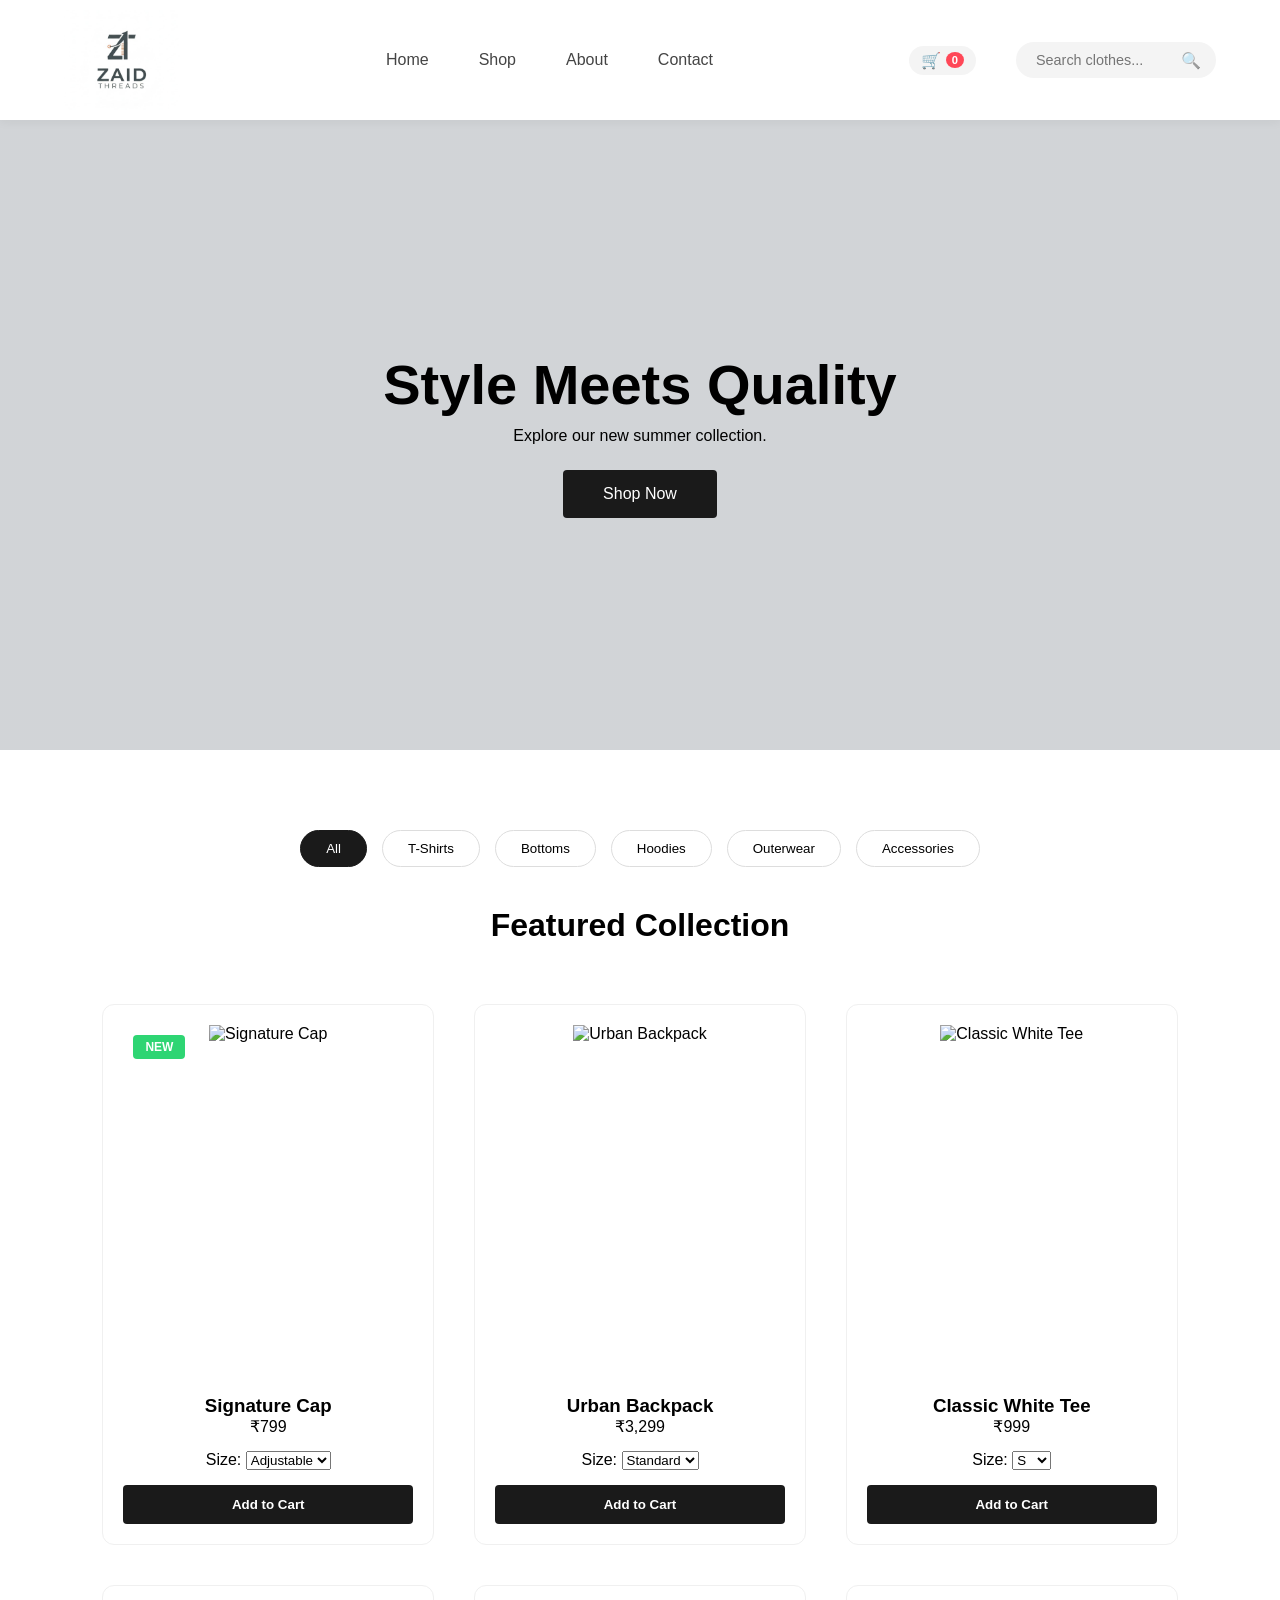
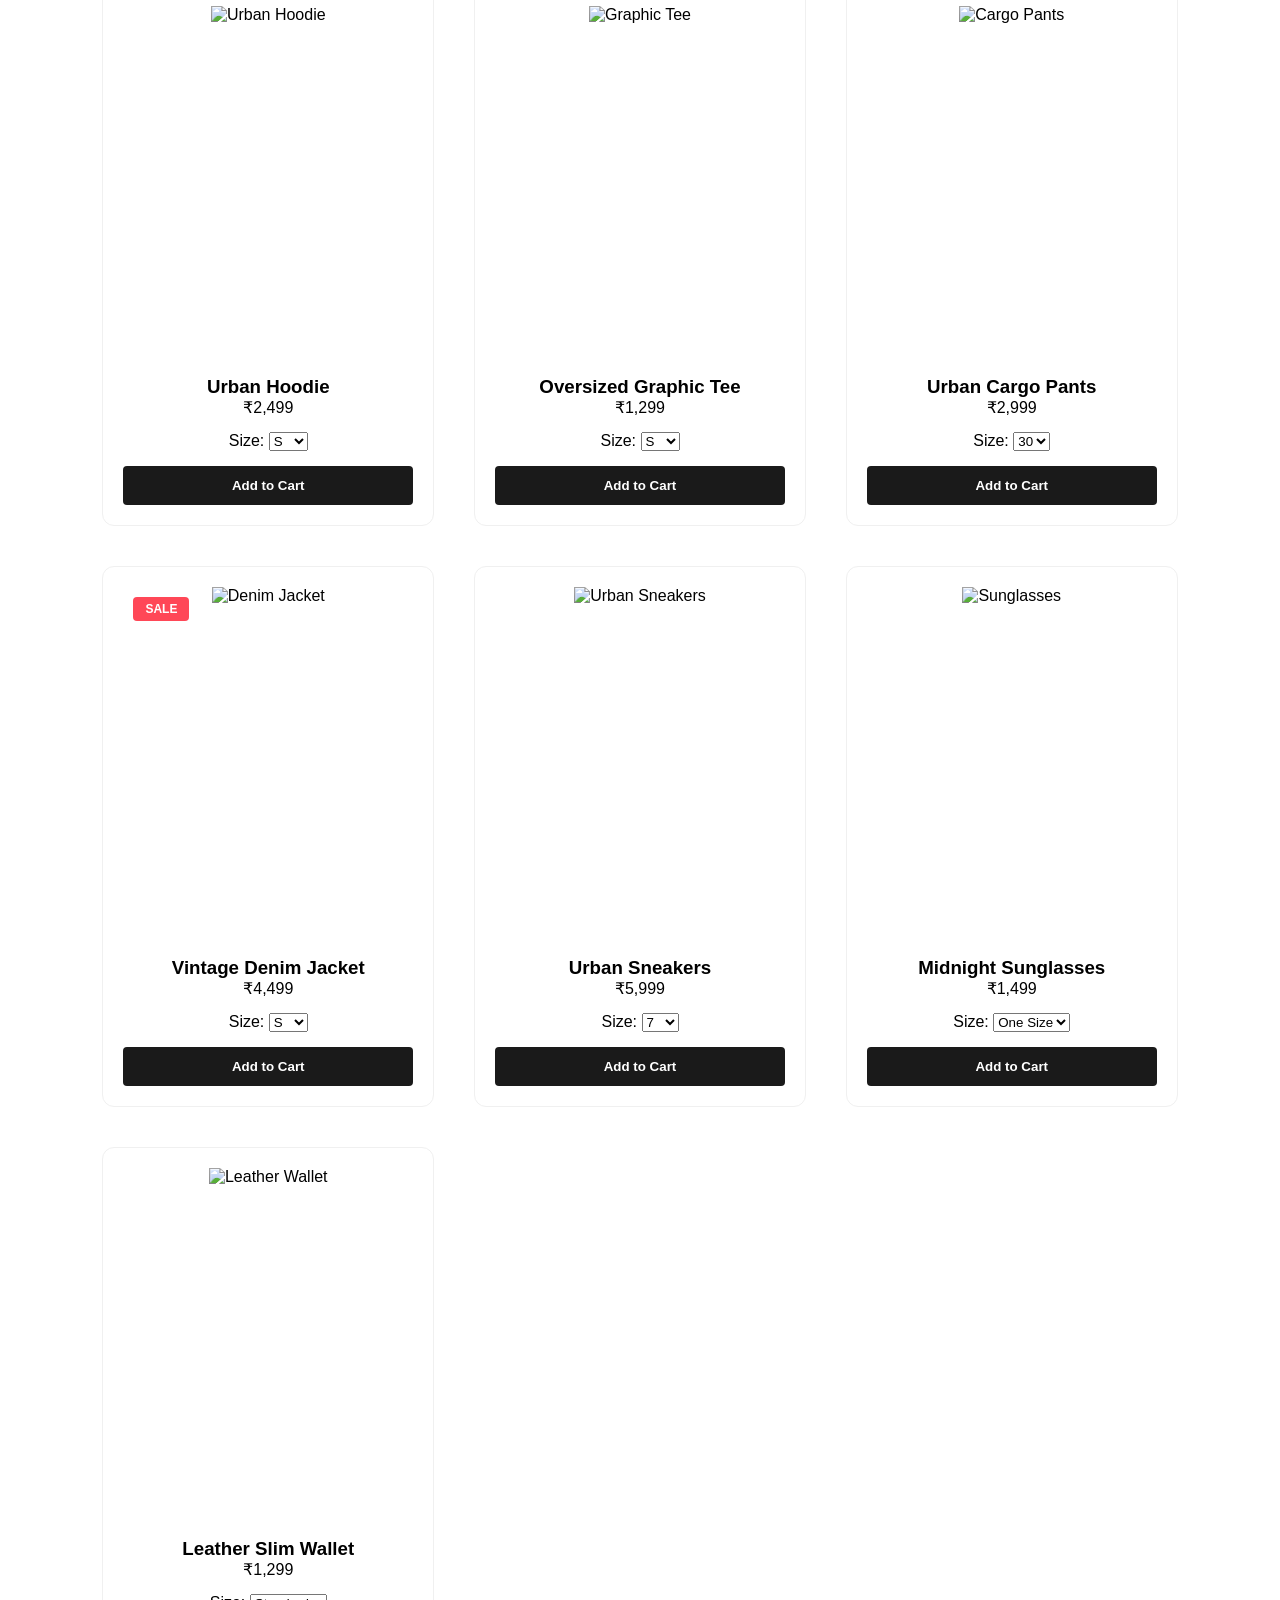
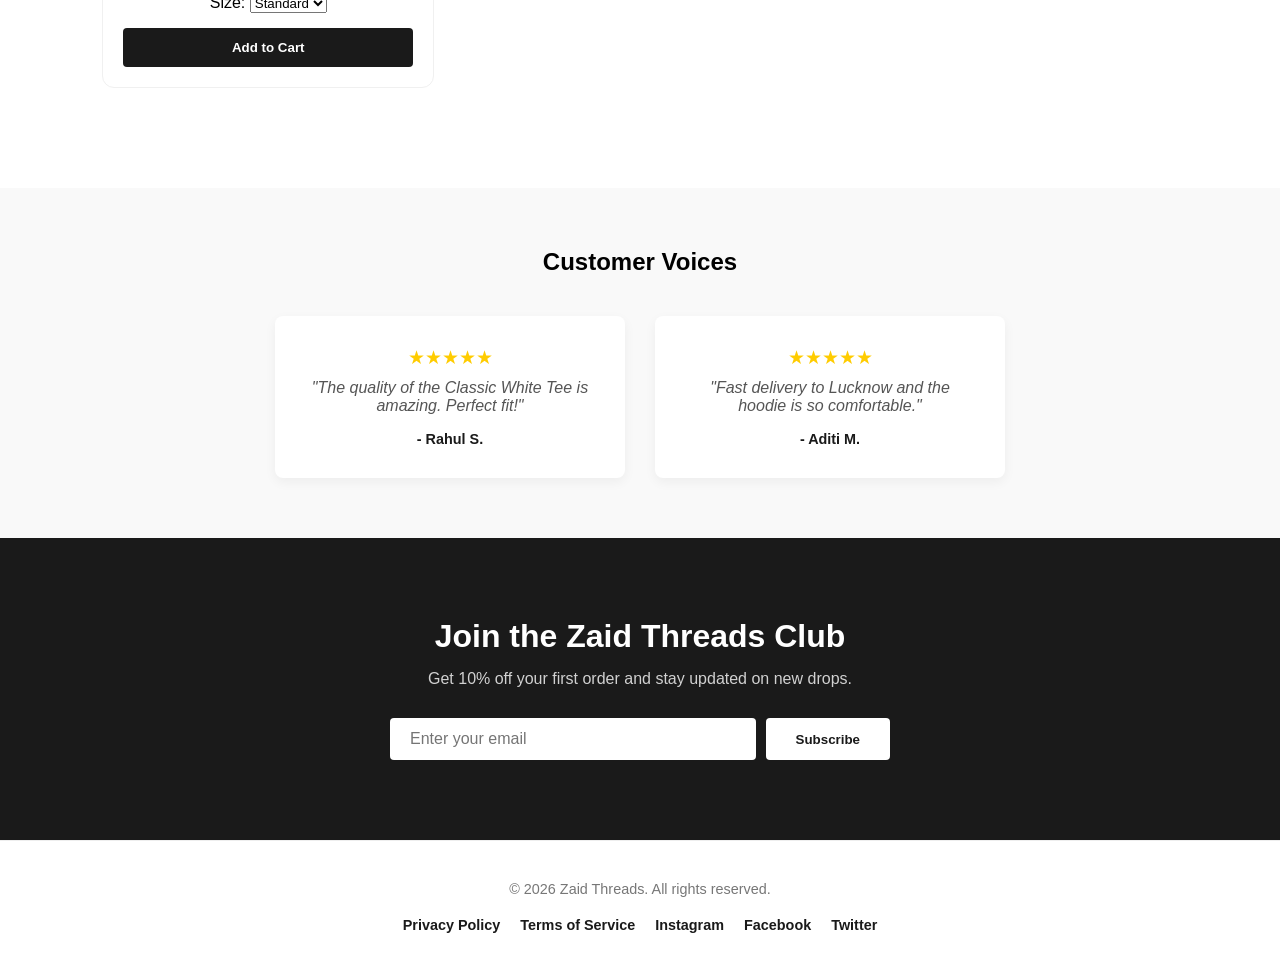
==== index.html @ d26709ca ""Fixed filename for deployment"." ====
<!DOCTYPE html>
<html lang="en">
<head>
    <meta charset="UTF-8">
    <meta name="viewport" content="width=device-width, initial-scale=1.0">
    <title>Zaid Threads | Premium Apparel</title>
    <link rel="stylesheet" href="style.css">
</head>
<body>
    <header>
    <nav>
        <div class="logo">
            <a href="index.html">
                <img src="logo.png" alt="Zaid Threads Logo" class="logo-img">
            </a>
        </div>
        
        <ul>
            <li><a href="#">Home</a></li>
            <li><a href="#shop">Shop</a></li>
            <li><a href="#">About</a></li>
            <li><a href="#">Contact</a></li>
        </ul>

        <div class="nav-extras">
            <div class="cart-icon">
                <span>🛒</span>
                <span id="cart-count">0</span>
            </div>

            <div class="search-container">
                <input type="text" placeholder="Search clothes..." id="search-input">
                <button type="submit" class="search-btn">🔍</button>
            </div>
        </div>
    </nav>
</header>

    <section class="hero">
        <div class="hero-content">
            <h1>Style Meets Quality</h1>
            <p>Explore our new summer collection.</p>
            <a href="#shop" class="btn">Shop Now</a>
        </div>
    </section>

    <section id="shop" class="products">
    <div class="category-nav">
    <button class="cat-btn active">All</button>
    <button class="cat-btn">T-Shirts</button>
    <button class="cat-btn">Bottoms</button>
    <button class="cat-btn">Hoodies</button>
    <button class="cat-btn">Outerwear</button>
    <button class="cat-btn">Accessories</button>
</div>
    <h2>Featured Collection</h2>
    <div class="product-grid">
        <div class="product-card">
    <div class="product-img">
       <span class="badge new">NEW</span> <img src="https://images.unsplash.com/photo-1588850561407-ed78c282e89b?auto=format&fit=crop&w=500&q=80" alt="Signature Cap" class="shop-img">
    </div>
    <h3>Signature Cap</h3>
    <p>₹799</p>
    <div class="size-selector">
        <label for="size3">Size:</label>
        <select id="size3">
            <option>Adjustable</option>
        </select>
    </div>
    <button class="add-to-cart">Add to Cart</button>
</div>

<div class="product-card">
    <div class="product-img">
        <img src="https://images.unsplash.com/photo-1553062407-98eeb64c6a62?auto=format&fit=crop&w=500&q=80" alt="Urban Backpack" class="shop-img">
    </div>
    <h3>Urban Backpack</h3>
    <p>₹3,299</p>
    <div class="size-selector">
        <label for="size4">Size:</label>
        <select id="size4">
            <option>Standard</option>
        </select>
    </div>
    <button class="add-to-cart">Add to Cart</button>
</div>
        <div class="product-card">
            <div class="product-img">
                <img src="https://images.unsplash.com/photo-1521572267360-ee0c2909d518?auto=format&fit=crop&w=500&q=80" alt="Classic White Tee" class="shop-img">
            </div>
            <h3>Classic White Tee</h3>
            <p>₹999</p>
            <div class="size-selector">
                <label for="size1">Size:</label>
                <select id="size1">
                    <option>S</option>
                    <option>M</option>
                    <option>L</option>
                    <option>XL</option>
                </select>
            </div>
            <button class="add-to-cart">Add to Cart</button>
        </div>

        <div class="product-card">
            <div class="product-img">
                <img src="https://images.unsplash.com/photo-1556821840-3a63f95609a7?auto=format&fit=crop&w=500&q=80" alt="Urban Hoodie" class="shop-img">
            </div>
            <h3>Urban Hoodie</h3>
            <p>₹2,499</p>
            <div class="size-selector">
                <label for="size2">Size:</label>
                <select id="size2">
                    <option>S</option>
                    <option>M</option>
                    <option>L</option>
                    <option>XL</option>
                </select>
            </div>
            <button class="add-to-cart">Add to Cart</button>
        </div>

        <div class="product-card">
    <div class="product-img">
        <img src="https://images.unsplash.com/photo-1576566588028-4147f3842f27?auto=format&fit=crop&w=500&q=80" alt="Graphic Tee" class="shop-img">
    </div>
    <h3>Oversized Graphic Tee</h3>
    <p>₹1,299</p>
    <div class="size-selector">
        <label>Size:</label>
        <select>
            <option>S</option>
            <option>M</option>
            <option>L</option>
            <option>XL</option>
        </select>
    </div>
    <button class="add-to-cart">Add to Cart</button>
</div>

<div class="product-card">
    <div class="product-img">
        <img src="https://images.unsplash.com/photo-1624378439575-d8705ad7ae80?auto=format&fit=crop&w=500&q=80" alt="Cargo Pants" class="shop-img">
    </div>
    <h3>Urban Cargo Pants</h3>
    <p>₹2,999</p>
    <div class="size-selector">
        <label>Size:</label>
        <select>
            <option>30</option>
            <option>32</option>
            <option>34</option>
            <option>36</option>
        </select>
    </div>
    <button class="add-to-cart">Add to Cart</button>
</div>

<div class="product-card">
    <div class="product-img">
       <span class="badge sale">SALE</span> <img src="https://images.unsplash.com/photo-1551537482-f2075a1d41f2?auto=format&fit=crop&w=500&q=80" alt="Denim Jacket" class="shop-img">
    </div>
    <h3>Vintage Denim Jacket</h3>
    <p>₹4,499</p>
    <div class="size-selector">
        <label>Size:</label>
        <select>
            <option>S</option>
            <option>M</option>
            <option>L</option>
            <option>XL</option>
        </select>
    </div>
    <button class="add-to-cart">Add to Cart</button>
</div>

<div class="product-card">
    <div class="product-img">
        <img src="https://images.unsplash.com/photo-1542291026-7eec264c27ff?auto=format&fit=crop&w=500&q=80" alt="Urban Sneakers" class="shop-img">
    </div>
    <h3>Urban Sneakers</h3>
    <p>₹5,999</p>
    <div class="size-selector">
        <label>Size:</label>
        <select>
            <option>7</option>
            <option>8</option>
            <option>9</option>
            <option>10</option>
        </select>
    </div>
    <button class="add-to-cart">Add to Cart</button>
</div>

<div class="product-card">
    <div class="product-img">
        <img src="https://images.unsplash.com/photo-1572635196237-14b3f281503f?auto=format&fit=crop&w=500&q=80" alt="Sunglasses" class="shop-img">
    </div>
    <h3>Midnight Sunglasses</h3>
    <p>₹1,499</p>
    <div class="size-selector">
        <label>Size:</label>
        <select>
            <option>One Size</option>
        </select>
    </div>
    <button class="add-to-cart">Add to Cart</button>
</div>

<div class="product-card">
    <div class="product-img">
        <img src="https://images.unsplash.com/photo-1627123424574-724758594e93?auto=format&fit=crop&w=500&q=80" alt="Leather Wallet" class="shop-img">
    </div>
    <h3>Leather Slim Wallet</h3>
    <p>₹1,299</p>
    <div class="size-selector">
        <label>Size:</label>
        <select>
            <option>Standard</option>
        </select>
    </div>
    <button class="add-to-cart">Add to Cart</button>
</div>
    </div>
</section>
<section class="reviews">
    <h2>Customer Voices</h2>
    <div class="reviews-container">
        <div class="review-card">
            <div class="stars">★★★★★</div>
            <p>"The quality of the Classic White Tee is amazing. Perfect fit!"</p>
            <span class="customer-name">- Rahul S.</span>
        </div>
        <div class="review-card">
            <div class="stars">★★★★★</div>
            <p>"Fast delivery to Lucknow and the hoodie is so comfortable."</p>
            <span class="customer-name">- Aditi M.</span>
        </div>
    </div>
</section>
<section class="newsletter">
    <div class="newsletter-content">
        <h2>Join the Zaid Threads Club</h2>
        <p>Get 10% off your first order and stay updated on new drops.</p>
        <form class="newsletter-form">
            <input type="email" placeholder="Enter your email" required>
            <button type="submit" class="subscribe-btn">Subscribe</button>
        </form>
    </div>
</section>
<footer class="main-footer">
    <div class="footer-content">
        <p>&copy; 2026 Zaid Threads. All rights reserved.</p>
        <div class="social-links">
            <a href="privacy.html">Privacy Policy</a> 
            <a href="terms.html">Terms of Service</a> <a href="https://instagram.com" target="_blank">Instagram</a>
            <a href="https://facebook.com" target="_blank">Facebook</a>
            <a href="https://twitter.com" target="_blank">Twitter</a>
        </div>
    </div>
</footer>
<script>
    let count = 0;
    const cartCountElement = document.getElementById('cart-count');
    const buttons = document.querySelectorAll('.add-to-cart');

    buttons.forEach(button => {
        button.addEventListener('click', () => {
            count++;
            cartCountElement.innerText = count;
            
            // Visual feedback
            button.innerText = "Added!";
            button.style.backgroundColor = "#28a745";
            button.style.color = "white";

            setTimeout(() => {
                button.innerText = "Add to Cart";
                button.style.backgroundColor = "";
                button.style.color = "";
            }, 1000);
        });
    });
</script>
</body>
</html>
---- style.css ----
/* General Reset */
* {
    margin: 0;
    padding: 0;
    box-sizing: border-box;
    font-family: 'Segoe UI', Roboto, Helvetica, Arial, sans-serif;
}

/* Navigation Styling */
nav {
    display: flex;
    justify-content: space-between;
    align-items: center;
    padding: 20px 8%;
    background: #ffffff;
    box-shadow: 0 2px 10px rgba(0,0,0,0.05);
    position: sticky;
    top: 0;
    z-index: 1000;
}

.logo {
    font-size: 1.5rem;
    font-weight: 800;
    letter-spacing: 2px;
    color: #1a1a1a;
}

nav ul {
    display: flex;
    list-style: none;
}

nav ul li { margin-left: 30px; }

nav ul li a {
    text-decoration: none;
    color: #444;
    font-weight: 500;
    transition: 0.3s;
}

nav ul li a:hover { color: #000; }

/* Hero Section */
.hero {
    height: 70vh;
    background: linear-gradient(rgba(0,0,0,0.1), rgba(0,0,0,0.1)), #e9ecef;
    display: flex;
    align-items: center;
    justify-content: center;
    text-align: center;
}

.hero-content h1 {
    font-size: 3.5rem;
    margin-bottom: 10px;
}

.btn {
    display: inline-block;
    background: #1a1a1a;
    color: #fff;
    padding: 15px 40px;
    text-decoration: none;
    margin-top: 25px;
    border-radius: 4px;
    transition: 0.3s;
}

.btn:hover { background: #444; }

/* Product Grid */
.products {
    padding: 80px 8%;
    text-align: center;
}

.products h2 {
    margin-bottom: 40px;
    font-size: 2rem;
}

.product-grid {
    display: grid;
    grid-template-columns: repeat(auto-fit, minmax(280px, 1fr));
    gap: 40px;
}

.product-card {
    background: #fff;
    padding: 20px;
    border-radius: 12px;
    transition: 0.4s;
    border: 1px solid #f0f0f0;
}

.product-card:hover {
    transform: translateY(-10px);
    box-shadow: 0 15px 30px rgba(0,0,0,0.1);
}

/* Placeholder for Images */
/* --- NEW CLEAN CSS --- */

/* 1. This removes the gray box and the 👕 icon */
.product-img {
    width: 100%;
    height: 350px;
    background: none !important;
    overflow: hidden;
    border-radius: 8px;
    margin-bottom: 20px;
}

/* 2. This makes the photos fill the space perfectly */
.shop-img {
    width: 100%;
    height: 100%;
    object-fit: cover;
}

/* 3. This fixes the overlapping layout from your screenshot */
.product-grid {
    display: grid;
    grid-template-columns: repeat(auto-fit, minmax(300px, 1fr));
    gap: 40px;
    padding: 20px 0;
}

.product-card {
    background: #fff;
    padding: 20px;
    border-radius: 12px;
    border: 1px solid #f0f0f0;
    text-align: center;
}

.size-selector {
    margin: 15px 0;
}

.add-to-cart {
    width: 100%;
    padding: 12px;
    background: #1a1a1a;
    color: #fff;
    border: none;
    font-weight: bold;
    cursor: pointer;
    border-radius: 4px;
}

/* Reviews Section Styling */
.reviews {
    padding: 60px 8%;
    background-color: #f9f9f9;
    text-align: center;
}

.reviews h2 {
    margin-bottom: 40px;
}

.reviews-container {
    display: flex;
    justify-content: center;
    gap: 30px;
    flex-wrap: wrap; /* Ensures it looks good on mobile */
}

.review-card {
    background: #fff;
    padding: 30px;
    border-radius: 8px;
    box-shadow: 0 4px 12px rgba(0,0,0,0.05);
    max-width: 350px;
    flex: 1;
}

.stars {
    color: #ffcc00; /* Gold color for stars */
    font-size: 1.2rem;
    margin-bottom: 10px;
}

.review-card p {
    font-style: italic;
    color: #555;
    margin-bottom: 15px;
}

.customer-name {
    font-weight: bold;
    color: #1a1a1a;
    font-size: 0.9rem;
}

.category-nav {
    display: flex;
    justify-content: center;
    gap: 15px;
    margin-bottom: 40px;
}

.cat-btn {
    padding: 10px 25px;
    border: 1px solid #ddd;
    background: #fff;
    cursor: pointer;
    border-radius: 25px;
    font-weight: 500;
    transition: 0.3s;
}

.cat-btn:hover, .cat-btn.active {
    background: #1a1a1a;
    color: #fff;
    border-color: #1a1a1a;
}

.search-container {
    display: flex;
    align-items: center;
    background: #f4f4f4;
    padding: 5px 15px;
    border-radius: 20px;
    margin-left: 20px;
}

#search-input {
    border: none;
    background: transparent;
    padding: 5px;
    outline: none;
    font-size: 0.9rem;
    width: 150px;
    transition: width 0.4s ease-in-out;
}

/* Expands the search bar when you click it */
#search-input:focus {
    width: 250px;
}

.search-btn {
    background: none;
    border: none;
    cursor: pointer;
    font-size: 1rem;
    opacity: 0.6;
}

.newsletter {
    padding: 80px 8%;
    background-color: #1a1a1a; /* Dark background for contrast */
    color: #fff;
    text-align: center;
}

.newsletter h2 {
    font-size: 2rem;
    margin-bottom: 15px;
}

.newsletter p {
    margin-bottom: 30px;
    opacity: 0.8;
}

.newsletter-form {
    display: flex;
    justify-content: center;
    gap: 10px;
    max-width: 500px;
    margin: 0 auto;
}

.newsletter-form input {
    padding: 12px 20px;
    border: none;
    border-radius: 4px;
    flex: 1;
    font-size: 1rem;
}

.subscribe-btn {
    padding: 12px 30px;
    background-color: #fff;
    color: #1a1a1a;
    border: none;
    font-weight: bold;
    border-radius: 4px;
    cursor: pointer;
    transition: 0.3s;
}

.subscribe-btn:hover {
    background-color: #ddd;
}

.main-footer {
    padding: 40px 8%;
    background-color: #fff;
    border-top: 1px solid #eee;
    text-align: center;
}

.footer-content {
    display: flex;
    flex-direction: column;
    align-items: center;
    gap: 20px;
}

.footer-content p {
    font-size: 0.9rem;
    color: #777;
}

.social-links {
    display: flex;
    gap: 20px;
}

.social-links a {
    text-decoration: none;
    color: #1a1a1a;
    font-weight: 600;
    font-size: 0.9rem;
    transition: 0.3s;
}

.social-links a:hover {
    color: #555;
    text-decoration: underline;
}

.cart-icon {
    display: flex;
    align-items: center;
    gap: 5px;
    font-weight: bold;
    margin-left: 20px;
    background: #f4f4f4;
    padding: 5px 12px;
    border-radius: 20px;
}

#cart-count {
    background: #ff4757;
    color: white;
    padding: 2px 6px;
    border-radius: 50%;
    font-size: 0.7rem;
}

/* Badge Styling */
.product-img {
    position: relative; /* This is required to position the badge inside */
}

.badge {
    position: absolute;
    top: 10px;
    left: 10px;
    padding: 5px 12px;
    border-radius: 4px;
    font-size: 0.75rem;
    font-weight: bold;
    color: white;
    z-index: 10;
    text-transform: uppercase;
}

.badge.sale {
    background-color: #ff4757; /* Red for Sale */
}

.badge.new {
    background-color: #2ed573; /* Green for New */
}

.logo-img {
    height: 100px; /* Adjust this height to fit your navbar */
    width: auto;
    display: block;
    transition: transform 0.3s ease;
}

.logo-img:hover {
    transform: scale(1.05); /* Subtle grow effect when hovered */
}

/* Logo Styling */
.logo-img {
    height: 100px; /* Adjust this to make the logo look perfect */
    width: auto;
    display: block;
}

/* Ensure the Nav is aligned */
nav {
    display: flex;
    justify-content: space-between;
    align-items: center;
    padding: 20px 5%;
}

nav ul {
    display: flex;
    list-style: none;
    gap: 20px;
    margin: 0;
}

/* Highlights a trending item */
.trending {
    border: 2px solid #ffcc00;
    transform: scale(1.02);
    box-shadow: 0 10px 20px rgba(0,0,0,0.1);
}
.trending-label {
    background: #ffcc00;
    color: #000;
    padding: 2px 8px;
    font-size: 0.7rem;
    position: absolute;
    bottom: 0;
    right: 0;
    font-weight: bold;
}

/* Layout fix for the header */
nav {
    display: flex;
    justify-content: space-between;
    align-items: center;
    padding: 10px 5%;
}

.nav-extras {
    display: flex;
    align-items: center;
    gap: 20px;
}
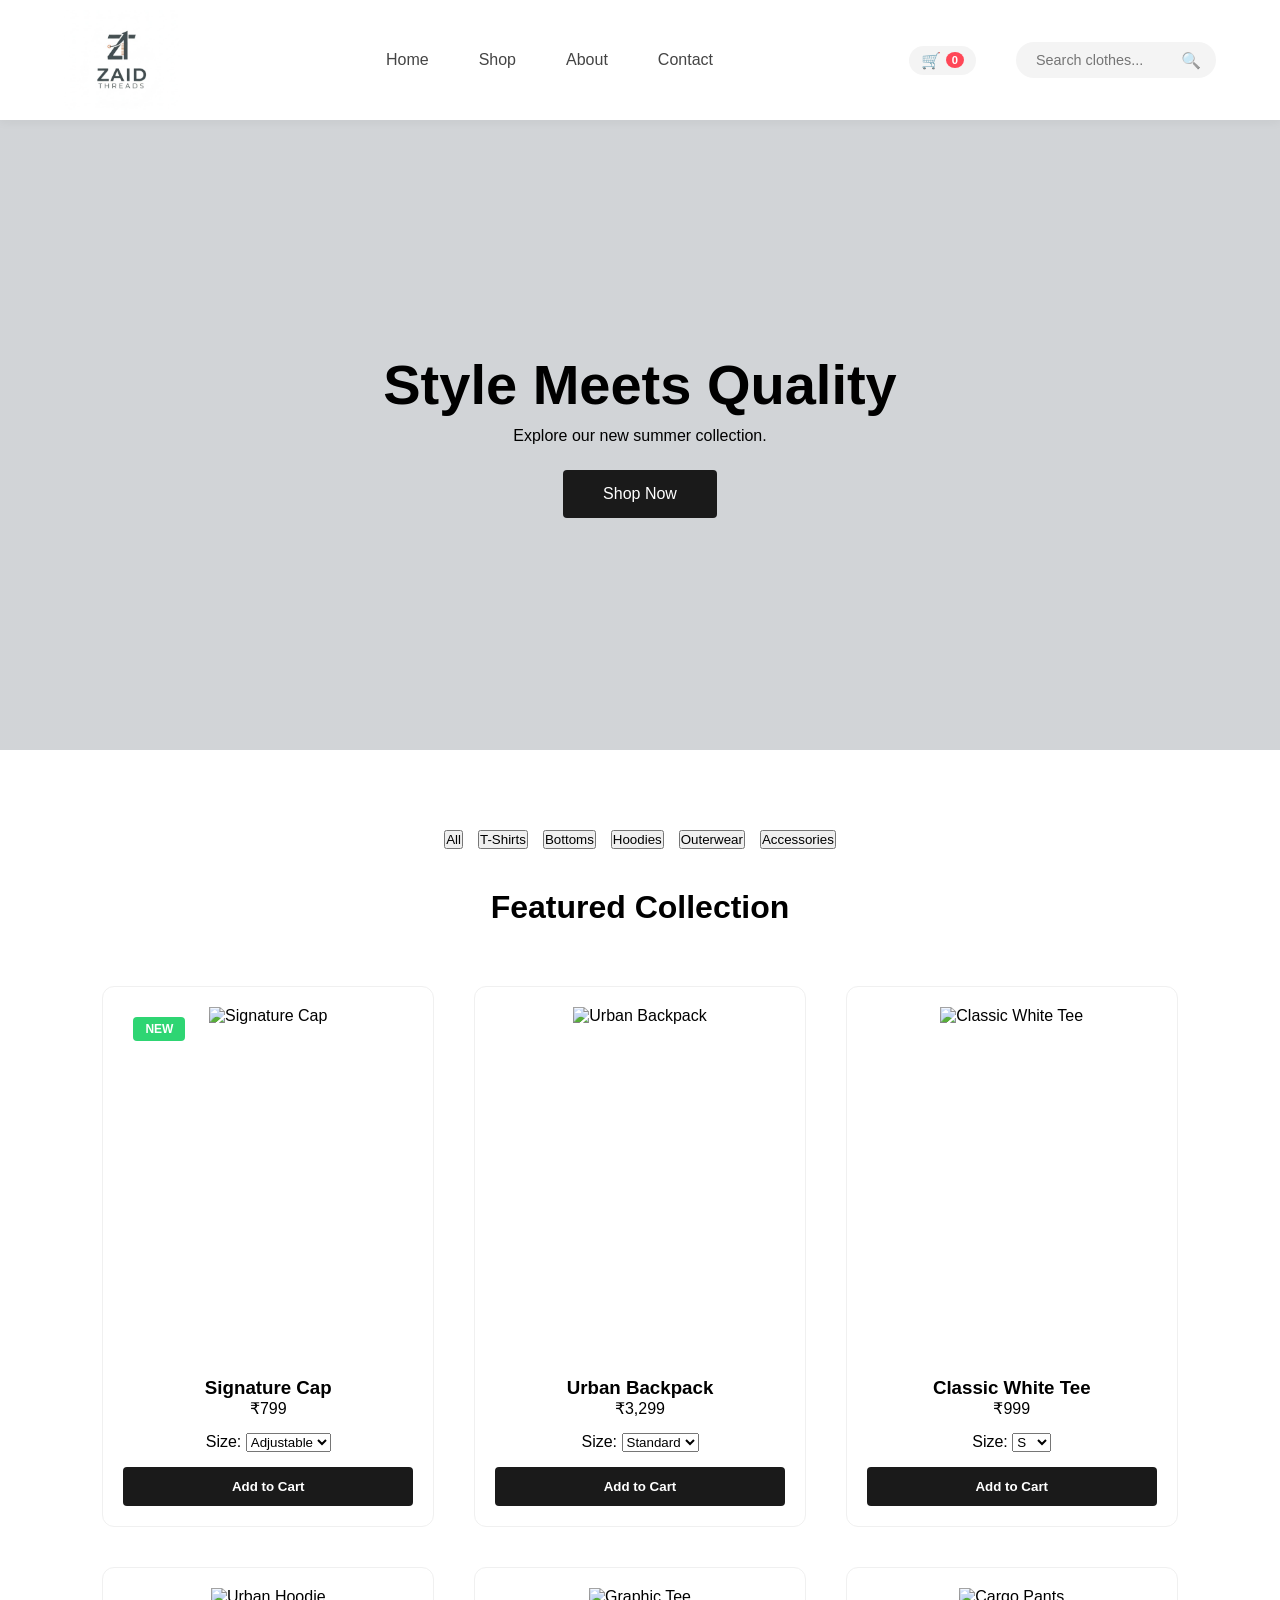
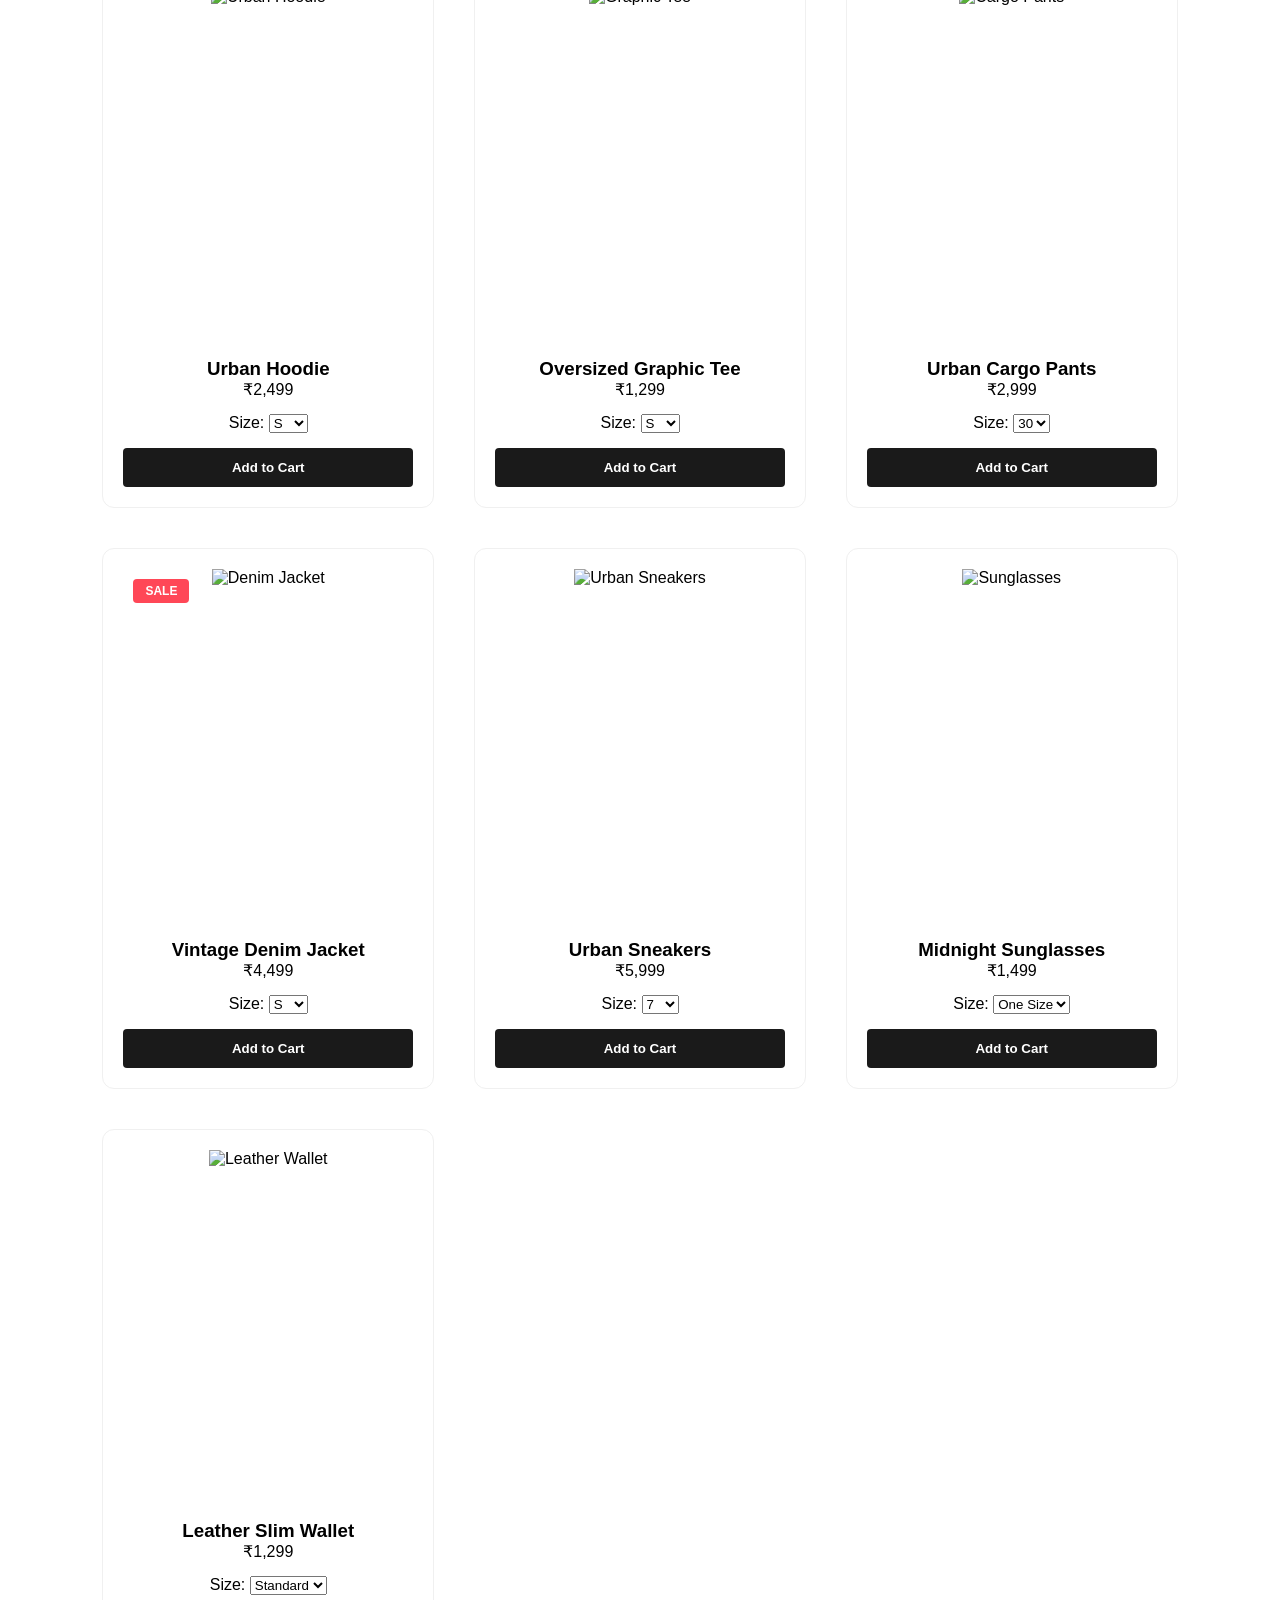
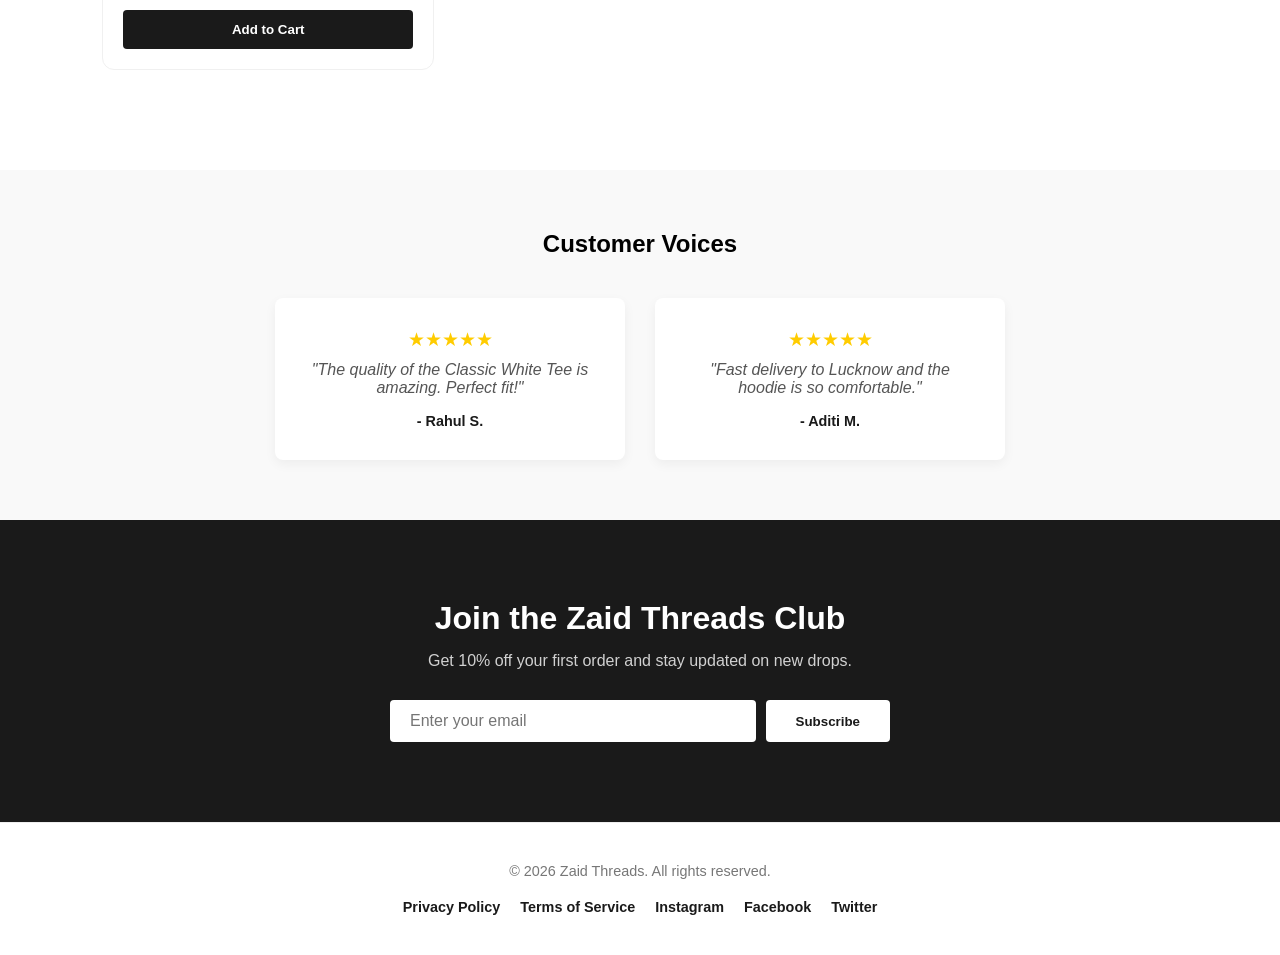
==== commit b00abe7a: "Added About Us page for AdSense approval" ====
--- a/index.html
+++ b/index.html
@@ -3,6 +3,11 @@
 <head>
     <meta charset="UTF-8">
     <meta name="viewport" content="width=device-width, initial-scale=1.0">
+    
+    <meta name="description" content="Zaid Threads - Premium Streetwear and Apparel in Lucknow. Shop our latest collection of hoodies, sneakers, and accessories.">
+    <meta name="keywords" content="Streetwear, Fashion, Lucknow, Zaid Threads, Online Shopping, Hoodies, Sneakers">
+    <meta name="author" content="Mohd Zaid">
+
     <title>Zaid Threads | Premium Apparel</title>
     <link rel="stylesheet" href="style.css">
 </head>
@@ -18,7 +23,7 @@
         <ul>
             <li><a href="#">Home</a></li>
             <li><a href="#shop">Shop</a></li>
-            <li><a href="#">About</a></li>
+            <li><a href="about.html">About</a></li>
             <li><a href="#">Contact</a></li>
         </ul>
 
@@ -46,16 +51,16 @@
 
     <section id="shop" class="products">
     <div class="category-nav">
-    <button class="cat-btn active">All</button>
-    <button class="cat-btn">T-Shirts</button>
-    <button class="cat-btn">Bottoms</button>
-    <button class="cat-btn">Hoodies</button>
-    <button class="cat-btn">Outerwear</button>
-    <button class="cat-btn">Accessories</button>
+    <button class="filter-btn active">All</button>
+    <button class="filter-btn">T-Shirts</button>
+    <button class="filter-btn">Bottoms</button>
+    <button class="filter-btn">Hoodies</button>
+    <button class="filter-btn">Outerwear</button>
+    <button class="filter-btn">Accessories</button>
 </div>
     <h2>Featured Collection</h2>
     <div class="product-grid">
-        <div class="product-card">
+        <div class="product-card" data-category="accessories">
     <div class="product-img">
        <span class="badge new">NEW</span> <img src="https://images.unsplash.com/photo-1588850561407-ed78c282e89b?auto=format&fit=crop&w=500&q=80" alt="Signature Cap" class="shop-img">
     </div>
@@ -70,7 +75,7 @@
     <button class="add-to-cart">Add to Cart</button>
 </div>
 
-<div class="product-card">
+<div class="product-card" data-category="accessories">
     <div class="product-img">
         <img src="https://images.unsplash.com/photo-1553062407-98eeb64c6a62?auto=format&fit=crop&w=500&q=80" alt="Urban Backpack" class="shop-img">
     </div>
@@ -84,7 +89,7 @@
     </div>
     <button class="add-to-cart">Add to Cart</button>
 </div>
-        <div class="product-card">
+        <div class="product-card" data-category="t-shirts">
             <div class="product-img">
                 <img src="https://images.unsplash.com/photo-1521572267360-ee0c2909d518?auto=format&fit=crop&w=500&q=80" alt="Classic White Tee" class="shop-img">
             </div>
@@ -102,7 +107,7 @@
             <button class="add-to-cart">Add to Cart</button>
         </div>
 
-        <div class="product-card">
+        <div class="product-card" data-category="hoodies">
             <div class="product-img">
                 <img src="https://images.unsplash.com/photo-1556821840-3a63f95609a7?auto=format&fit=crop&w=500&q=80" alt="Urban Hoodie" class="shop-img">
             </div>
@@ -120,7 +125,7 @@
             <button class="add-to-cart">Add to Cart</button>
         </div>
 
-        <div class="product-card">
+        <div class="product-card" data-category="t-shirts">
     <div class="product-img">
         <img src="https://images.unsplash.com/photo-1576566588028-4147f3842f27?auto=format&fit=crop&w=500&q=80" alt="Graphic Tee" class="shop-img">
     </div>
@@ -138,7 +143,7 @@
     <button class="add-to-cart">Add to Cart</button>
 </div>
 
-<div class="product-card">
+<div class="product-card" data-category="bottoms">
     <div class="product-img">
         <img src="https://images.unsplash.com/photo-1624378439575-d8705ad7ae80?auto=format&fit=crop&w=500&q=80" alt="Cargo Pants" class="shop-img">
     </div>
@@ -156,7 +161,7 @@
     <button class="add-to-cart">Add to Cart</button>
 </div>
 
-<div class="product-card">
+<div class="product-card" data-category="outerwear"> 
     <div class="product-img">
        <span class="badge sale">SALE</span> <img src="https://images.unsplash.com/photo-1551537482-f2075a1d41f2?auto=format&fit=crop&w=500&q=80" alt="Denim Jacket" class="shop-img">
     </div>
@@ -174,7 +179,7 @@
     <button class="add-to-cart">Add to Cart</button>
 </div>
 
-<div class="product-card">
+<div class="product-card" data-category="outerwear">
     <div class="product-img">
         <img src="https://images.unsplash.com/photo-1542291026-7eec264c27ff?auto=format&fit=crop&w=500&q=80" alt="Urban Sneakers" class="shop-img">
     </div>
@@ -192,7 +197,7 @@
     <button class="add-to-cart">Add to Cart</button>
 </div>
 
-<div class="product-card">
+<div class="product-card" data-category="accessories">
     <div class="product-img">
         <img src="https://images.unsplash.com/photo-1572635196237-14b3f281503f?auto=format&fit=crop&w=500&q=80" alt="Sunglasses" class="shop-img">
     </div>
@@ -207,7 +212,7 @@
     <button class="add-to-cart">Add to Cart</button>
 </div>
 
-<div class="product-card">
+<div class="product-card" data-category="accessories">
     <div class="product-img">
         <img src="https://images.unsplash.com/photo-1627123424574-724758594e93?auto=format&fit=crop&w=500&q=80" alt="Leather Wallet" class="shop-img">
     </div>
@@ -282,5 +287,29 @@
         });
     });
 </script>
+<script>
+    const filterButtons = document.querySelectorAll('.filter-btn');
+    const products = document.querySelectorAll('.product-card');
+
+    filterButtons.forEach(button => {
+        button.addEventListener('click', () => {
+            const category = button.innerText.toLowerCase();
+            
+            // Remove 'active' class from all buttons and add to clicked one
+            filterButtons.forEach(btn => btn.classList.remove('active'));
+            button.classList.add('active');
+
+            products.forEach(product => {
+                const productCategory = product.getAttribute('data-category');
+                
+                if (category === 'all' || category === productCategory) {
+                    product.style.display = 'block';
+                } else {
+                    product.style.display = 'none';
+                }
+            });
+        });
+    });
+</script>
 </body>
 </html>
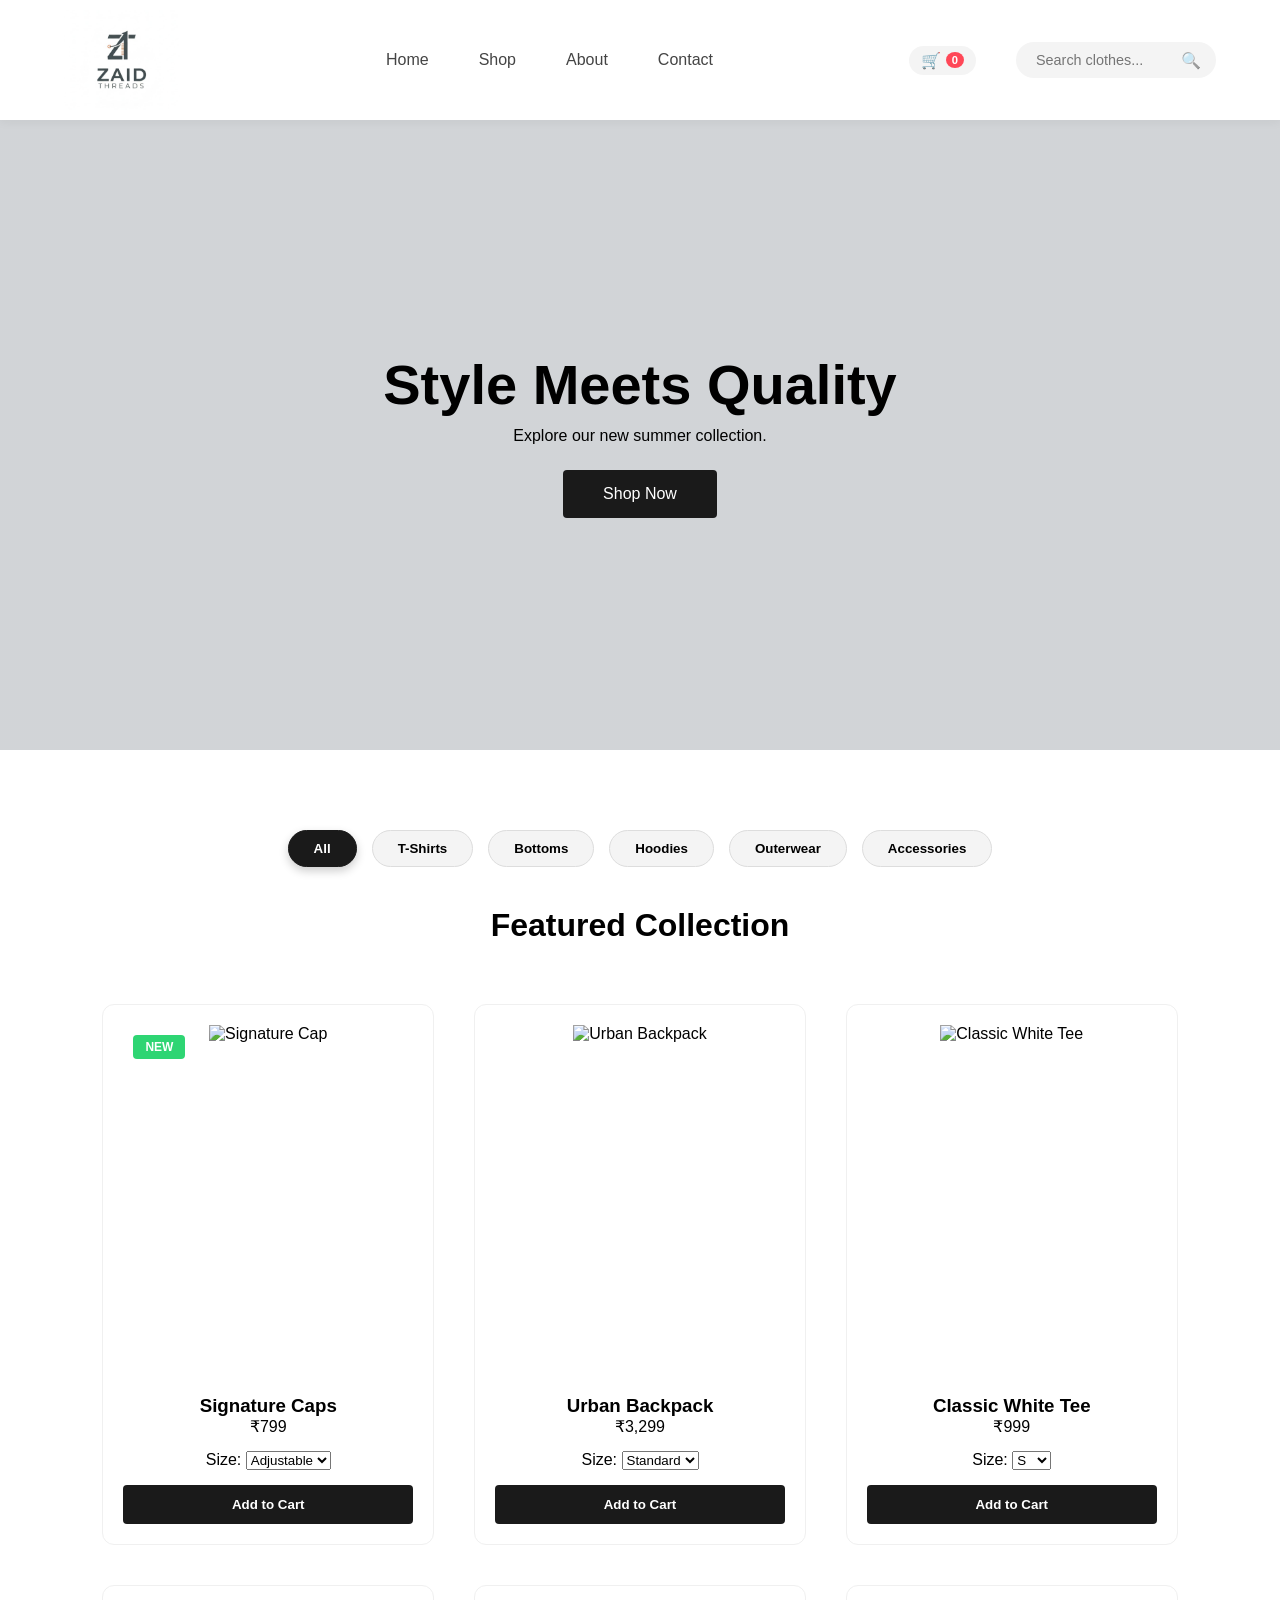
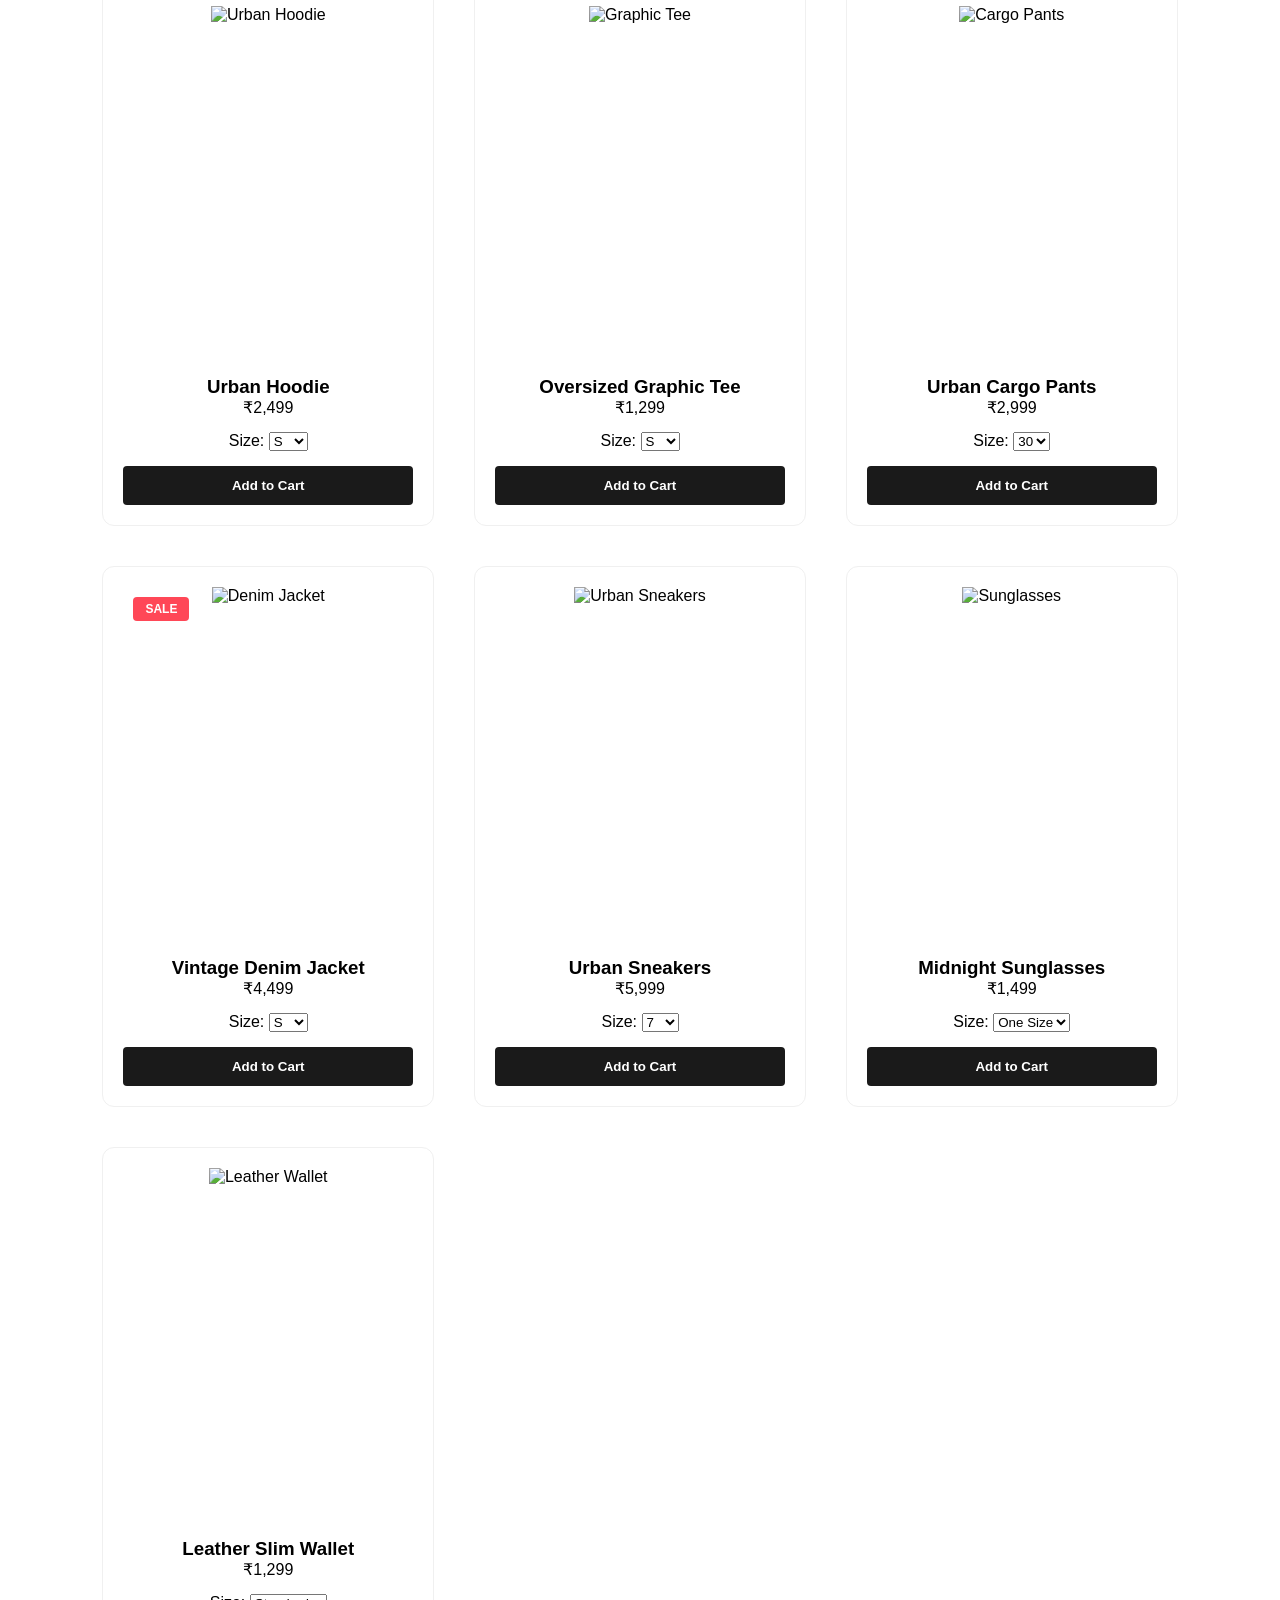
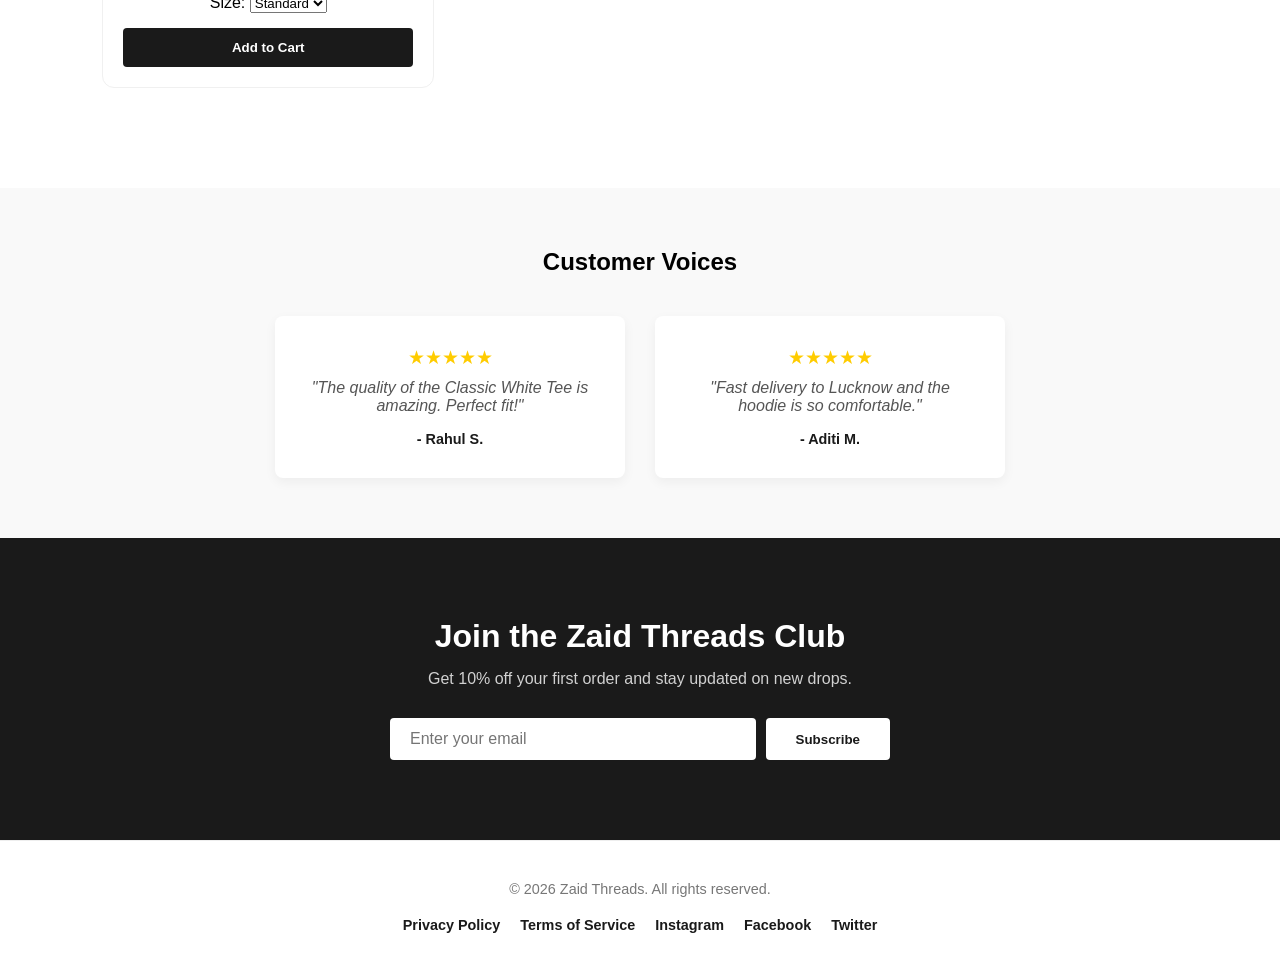
==== commit 90cee754: ""fixed file name for deployment"" ====
--- a/index.html
+++ b/index.html
@@ -64,7 +64,7 @@
     <div class="product-img">
        <span class="badge new">NEW</span> <img src="https://images.unsplash.com/photo-1588850561407-ed78c282e89b?auto=format&fit=crop&w=500&q=80" alt="Signature Cap" class="shop-img">
     </div>
-    <h3>Signature Cap</h3>
+    <h3>Signature Caps</h3>
     <p>₹799</p>
     <div class="size-selector">
         <label for="size3">Size:</label>
--- a/style.css
+++ b/style.css
@@ -443,4 +443,59 @@
     display: flex;
     align-items: center;
     gap: 20px;
+}
+
+/* Center and space out the filter buttons */
+.filter-container {
+    display: flex;
+    justify-content: center;
+    gap: 15px;
+    margin: 30px 0;
+    flex-wrap: wrap; /* Ensures they look good on mobile */
+}
+
+/* Make the buttons look modern and clickable */
+.filter-btn {
+    background-color: #f4f4f4;
+    border: 1px solid #ddd;
+    padding: 10px 25px;
+    border-radius: 25px; /* Rounded pill shape */
+    cursor: pointer;
+    font-weight: 600;
+    transition: all 0.3s ease;
+}
+
+/* Hover effect */
+.filter-btn:hover {
+    background-color: #1a1a1a;
+    color: white;
+    border-color: #1a1a1a;
+}
+
+/* Highlight the active category */
+.filter-btn.active {
+    background-color: #1a1a1a;
+    color: white;
+    border-color: #1a1a1a;
+    box-shadow: 0 4px 10px rgba(0,0,0,0.2);
+}
+
+/* Product Card Hover Effect */
+.product-card {
+    transition: transform 0.3s ease, box-shadow 0.3s ease; /* Smooth transition */
+}
+
+.product-card:hover {
+    transform: translateY(-10px); /* Lifts the card up by 10 pixels */
+    box-shadow: 0 15px 30px rgba(0, 0, 0, 0.15); /* Adds a soft shadow underneath */
+    cursor: pointer;
+}
+
+/* Optional: Make the image zoom slightly too */
+.product-img img {
+    transition: transform 0.5s ease;
+}
+
+.product-card:hover .product-img img {
+    transform: scale(1.05); /* Zooms the image in slightly */
 }
